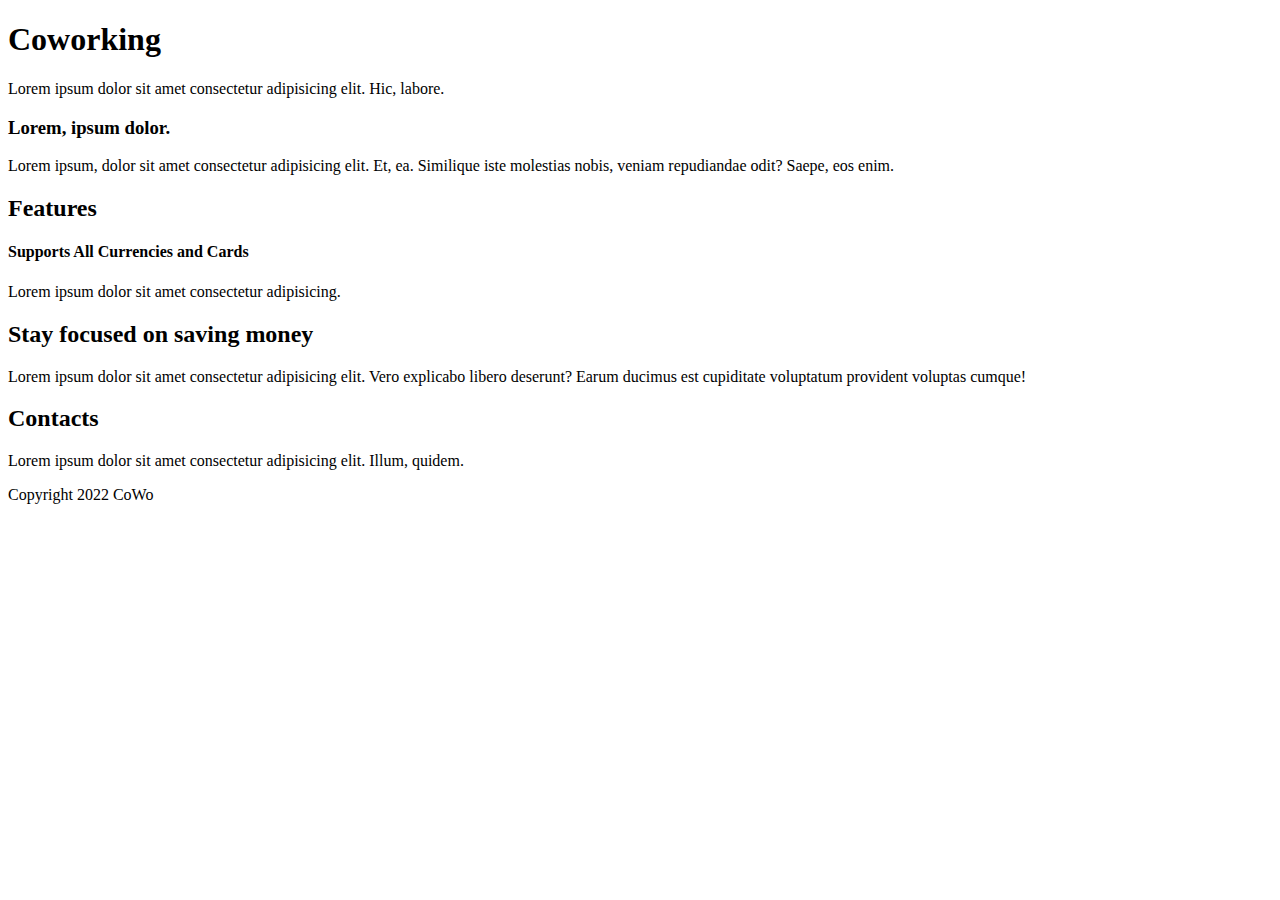
==== landing.html @ c3ff0e4e "step1of12" ====
<!DOCTYPE html>
<html lang="en">
  <head>
    <meta charset="UTF-8" />
    <meta name="viewport" content="width=device-width, initial-scale=1.0" />
    <title>Landing page</title>
  </head>
  <body>
    <h1>Coworking</h1>
    <p>Lorem ipsum dolor sit amet consectetur adipisicing elit. Hic, labore.</p>
    <h3>Lorem, ipsum dolor.</h3>
    <p>
      Lorem ipsum, dolor sit amet consectetur adipisicing elit. Et, ea.
      Similique iste molestias nobis, veniam repudiandae odit? Saepe, eos enim.
    </p>
    <h2>Features</h2>
    <h4>Supports All Currencies and Cards</h4>
    <p>Lorem ipsum dolor sit amet consectetur adipisicing.</p>
    <h2>Stay focused on saving money</h2>
    <p>
      Lorem ipsum dolor sit amet consectetur adipisicing elit. Vero explicabo
      libero deserunt? Earum ducimus est cupiditate voluptatum provident
      voluptas cumque!
    </p>
    <h2>Contacts</h2>
    <p>
      Lorem ipsum dolor sit amet consectetur adipisicing elit. Illum, quidem.
    </p>
    <p>Copyright 2022 CoWo</p>
  </body>
</html>
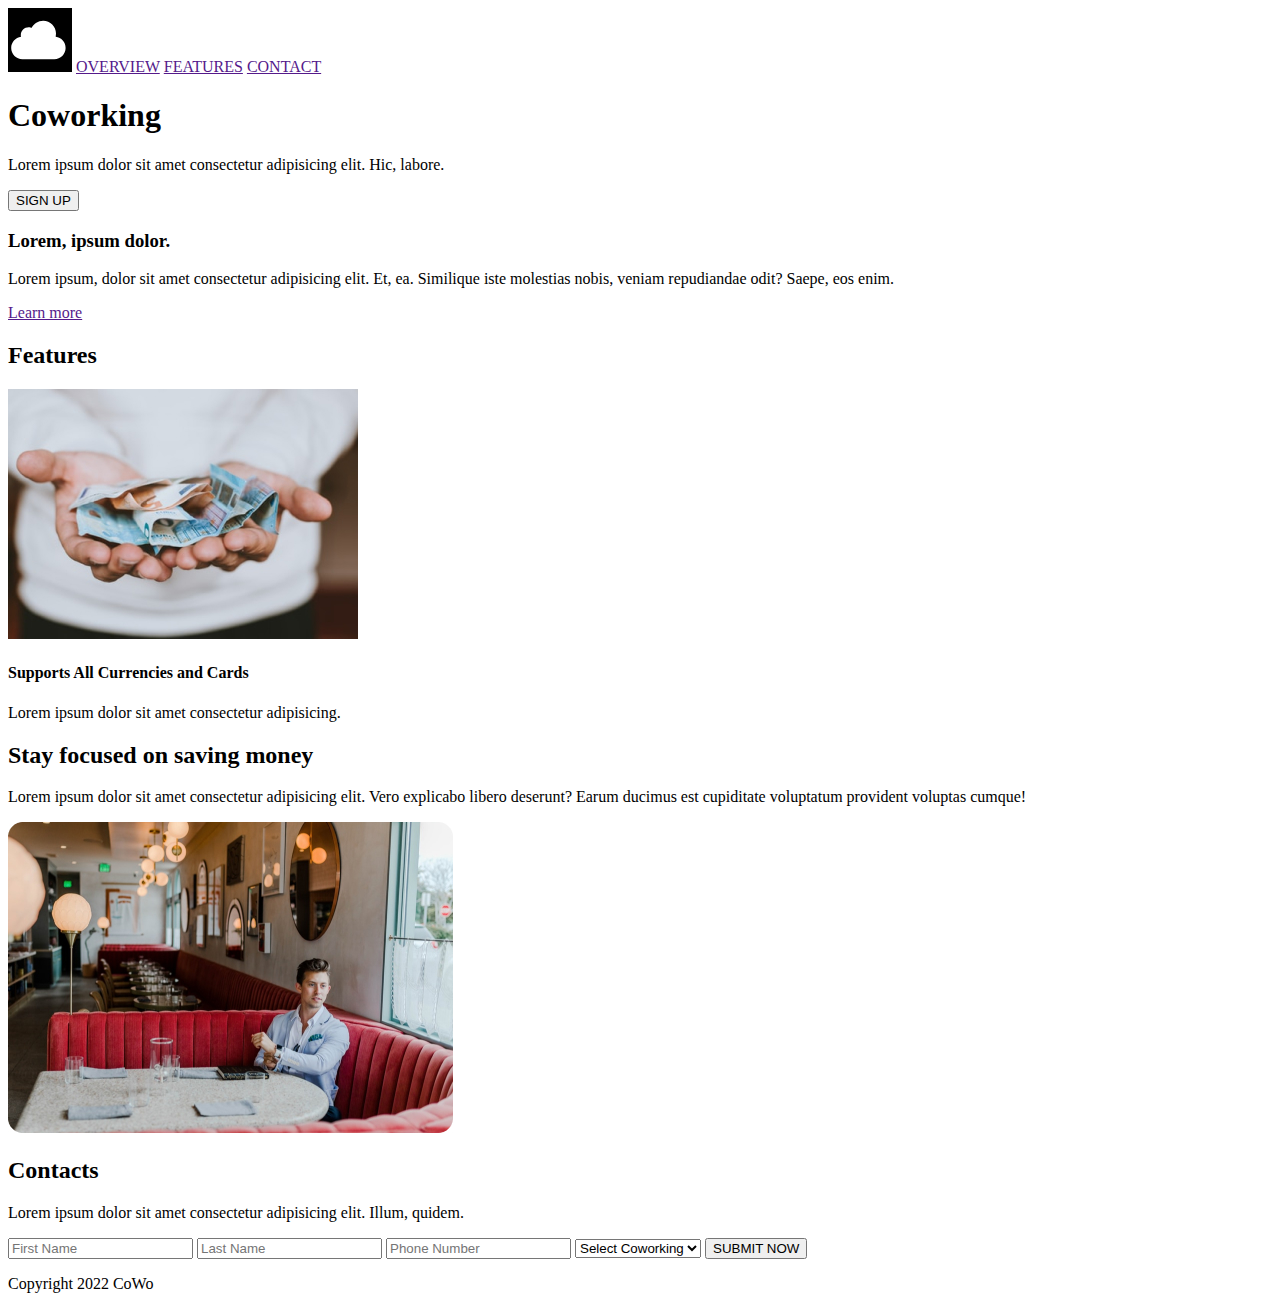
==== commit 0d4ed8df: "2of12step" ====
--- a/landing.html
+++ b/landing.html
@@ -6,26 +6,69 @@
     <title>Landing page</title>
   </head>
   <body>
-    <h1>Coworking</h1>
-    <p>Lorem ipsum dolor sit amet consectetur adipisicing elit. Hic, labore.</p>
-    <h3>Lorem, ipsum dolor.</h3>
-    <p>
-      Lorem ipsum, dolor sit amet consectetur adipisicing elit. Et, ea.
-      Similique iste molestias nobis, veniam repudiandae odit? Saepe, eos enim.
-    </p>
-    <h2>Features</h2>
-    <h4>Supports All Currencies and Cards</h4>
-    <p>Lorem ipsum dolor sit amet consectetur adipisicing.</p>
-    <h2>Stay focused on saving money</h2>
-    <p>
-      Lorem ipsum dolor sit amet consectetur adipisicing elit. Vero explicabo
-      libero deserunt? Earum ducimus est cupiditate voluptatum provident
-      voluptas cumque!
-    </p>
-    <h2>Contacts</h2>
-    <p>
-      Lorem ipsum dolor sit amet consectetur adipisicing elit. Illum, quidem.
-    </p>
-    <p>Copyright 2022 CoWo</p>
+    <header>
+      <img
+        src="img/logo_landing.svg"
+        alt="logo_landing"
+        style="background-color: black"
+      />
+      <a href="">OVERVIEW</a>
+      <a href="">FEATURES</a>
+      <a href="">CONTACT</a>
+    </header>
+    <section>
+      <h1>Coworking</h1>
+      <p>
+        Lorem ipsum dolor sit amet consectetur adipisicing elit. Hic, labore.
+      </p>
+      <button type="submit">SIGN UP</button>
+      <!-- section -->
+    </section>
+    <section>
+      <h3>Lorem, ipsum dolor.</h3>
+      <p>
+        Lorem ipsum, dolor sit amet consectetur adipisicing elit. Et, ea.
+        Similique iste molestias nobis, veniam repudiandae odit? Saepe, eos
+        enim.
+      </p>
+      <a href="">Learn more</a>
+    </section>
+    <!-- features -->
+    <section>
+      <h2>Features</h2>
+      <img src="img/features1.jpg" alt="features" />
+      <h4>Supports All Currencies and Cards</h4>
+      <p>Lorem ipsum dolor sit amet consectetur adipisicing.</p>
+    </section>
+    <!-- stay focused on saving money -->
+    <section>
+      <h2>Stay focused on saving money</h2>
+      <p>
+        Lorem ipsum dolor sit amet consectetur adipisicing elit. Vero explicabo
+        libero deserunt? Earum ducimus est cupiditate voluptatum provident
+        voluptas cumque!
+      </p>
+      <img src="img/stay.jpg" alt="stay focused on saving money" />
+    </section>
+    <!-- contacts -->
+    <section>
+      <h2>Contacts</h2>
+      <p>
+        Lorem ipsum dolor sit amet consectetur adipisicing elit. Illum, quidem.
+      </p>
+    </section>
+
+    <form action="">
+      <input type="text" placeholder="First Name" />
+      <input type="text" placeholder="Last Name" />
+      <input type="number" placeholder="Phone Number" />
+      <select name="" id="" aria-placeholder="Select Coworking">
+        <option value="">Select Coworking</option>
+      </select>
+      <button type="submit">SUBMIT NOW</button>
+    </form>
+    <footer>
+      <p>Copyright 2022 CoWo</p>
+    </footer>
   </body>
 </html>
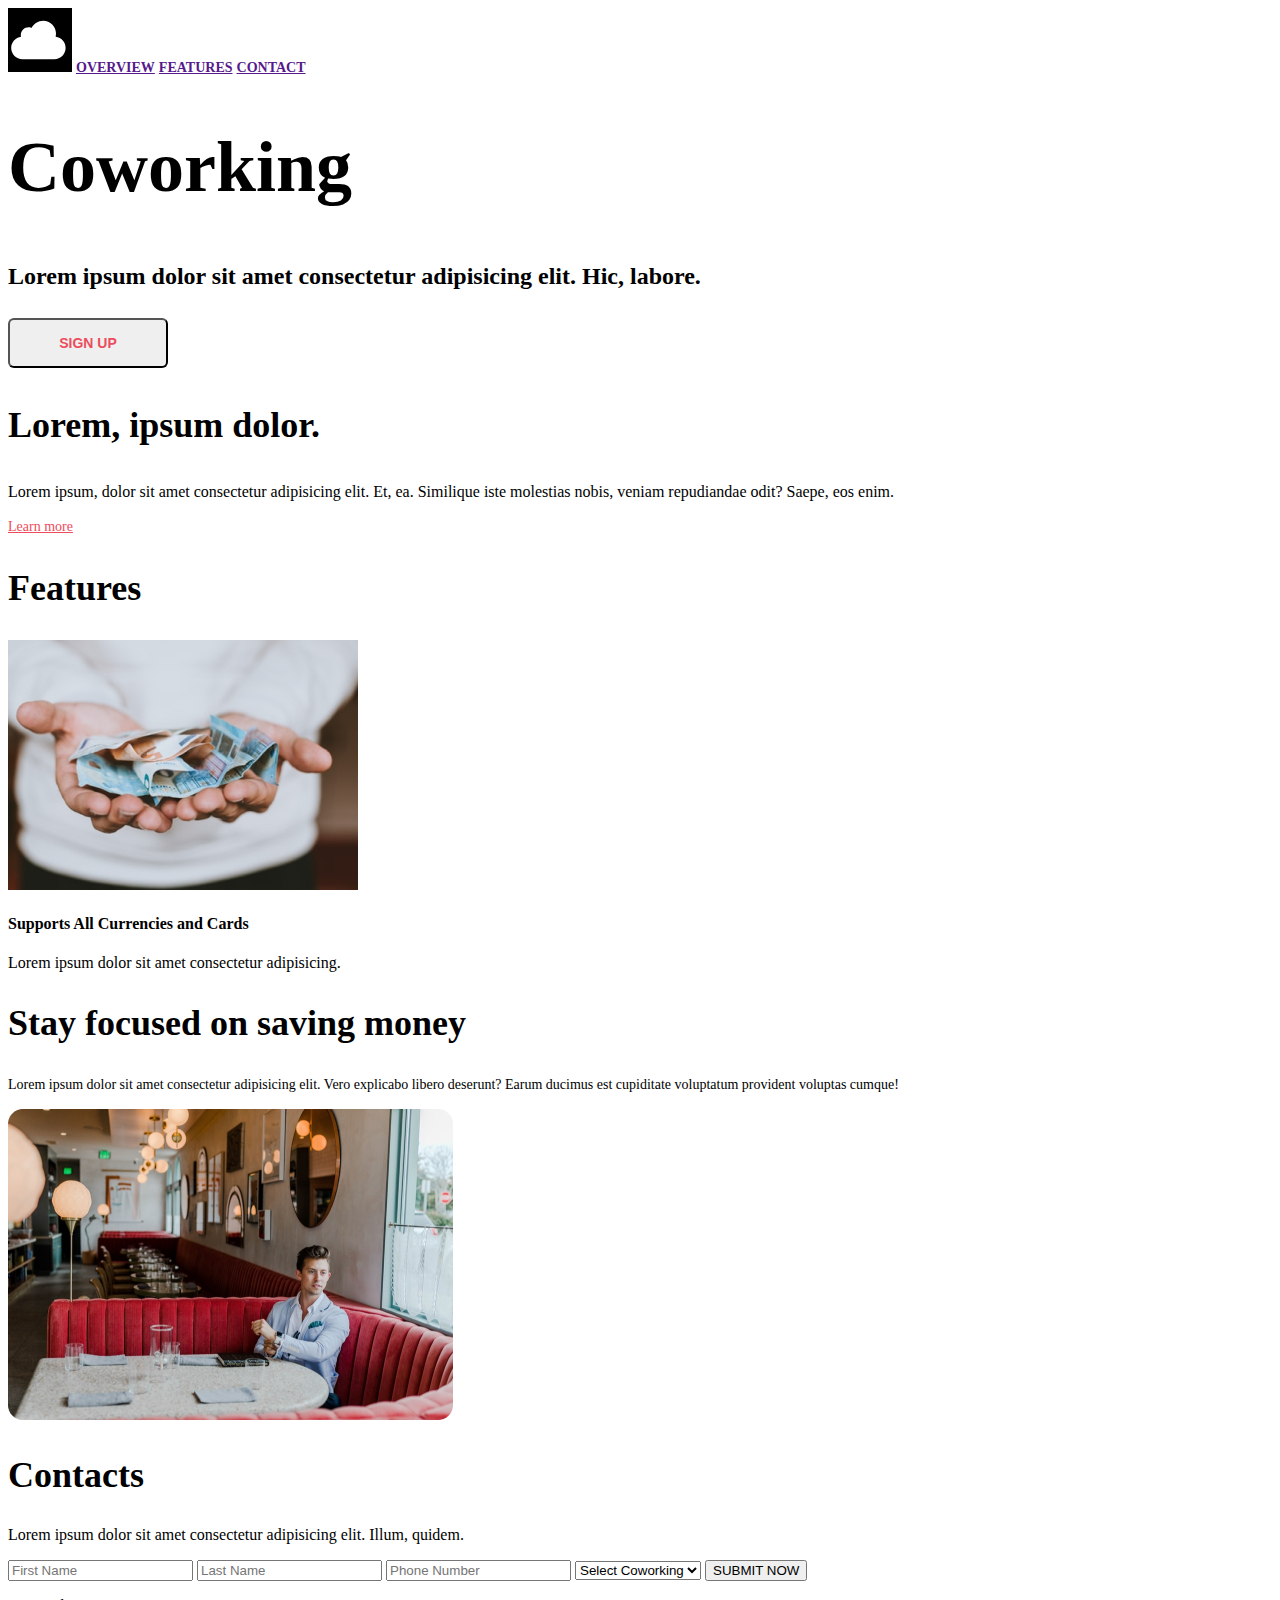
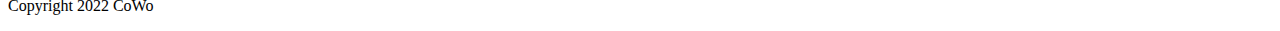
==== commit 600aa7b5: "3of12" ====
--- a/landing.html
+++ b/landing.html
@@ -4,46 +4,51 @@
     <meta charset="UTF-8" />
     <meta name="viewport" content="width=device-width, initial-scale=1.0" />
     <title>Landing page</title>
+    <link rel="stylesheet" href="style.css" />
   </head>
   <body>
-    <header>
-      <img
-        src="img/logo_landing.svg"
-        alt="logo_landing"
-        style="background-color: black"
-      />
-      <a href="">OVERVIEW</a>
-      <a href="">FEATURES</a>
-      <a href="">CONTACT</a>
-    </header>
-    <section>
-      <h1>Coworking</h1>
-      <p>
-        Lorem ipsum dolor sit amet consectetur adipisicing elit. Hic, labore.
-      </p>
-      <button type="submit">SIGN UP</button>
-      <!-- section -->
-    </section>
-    <section>
-      <h3>Lorem, ipsum dolor.</h3>
+    <div class="top">
+      <header>
+        <div class="navbar">
+          <img
+            src="img/logo_landing.svg"
+            alt="logo_landing"
+            style="background-color: black"
+          />
+          <a class="navbar__link" href="">OVERVIEW</a>
+          <a class="navbar__link" href="">FEATURES</a>
+          <a class="navbar__link" href="">CONTACT</a>
+        </div>
+      </header>
+      <section>
+        <h1 class="top__title">Coworking</h1>
+        <p class="top__text">
+          Lorem ipsum dolor sit amet consectetur adipisicing elit. Hic, labore.
+        </p>
+        <button class="top__button" type="submit">SIGN UP</button>
+        <!-- section -->
+      </section>
+    </div>
+    <section class="video-section">
+      <h3 class="section__heading">Lorem, ipsum dolor.</h3>
       <p>
         Lorem ipsum, dolor sit amet consectetur adipisicing elit. Et, ea.
         Similique iste molestias nobis, veniam repudiandae odit? Saepe, eos
         enim.
       </p>
-      <a href="">Learn more</a>
+      <a href="" class="video-section__link">Learn more</a>
     </section>
     <!-- features -->
-    <section>
-      <h2>Features</h2>
+    <section class="features">
+      <h2 class="section__heading">Features</h2>
       <img src="img/features1.jpg" alt="features" />
       <h4>Supports All Currencies and Cards</h4>
       <p>Lorem ipsum dolor sit amet consectetur adipisicing.</p>
     </section>
     <!-- stay focused on saving money -->
-    <section>
-      <h2>Stay focused on saving money</h2>
-      <p>
+    <section class="app-download">
+      <h2 class="section__heading">Stay focused on saving money</h2>
+      <p class="app-download__text">
         Lorem ipsum dolor sit amet consectetur adipisicing elit. Vero explicabo
         libero deserunt? Earum ducimus est cupiditate voluptatum provident
         voluptas cumque!
@@ -51,8 +56,8 @@
       <img src="img/stay.jpg" alt="stay focused on saving money" />
     </section>
     <!-- contacts -->
-    <section>
-      <h2>Contacts</h2>
+    <section class="contact">
+      <h2 class="section__heading">Contacts</h2>
       <p>
         Lorem ipsum dolor sit amet consectetur adipisicing elit. Illum, quidem.
       </p>
@@ -67,7 +72,7 @@
       </select>
       <button type="submit">SUBMIT NOW</button>
     </form>
-    <footer>
+    <footer class="footer">
       <p>Copyright 2022 CoWo</p>
     </footer>
   </body>
--- a/style.css
+++ b/style.css
@@ -0,0 +1,62 @@
+/* 
+
+
+
+ 
+В данном задании больше стилизовать другие элементы не нужно, так как данная работа является достаточно однотонной и лучше сразу привыкать копировать стили из макета. Как работать с макетом, вы узнаете на 5-м занятии.
+Проверьте работу файлов HTML в браузере Google Chrome: зайдите в папку на вашем компьютере и нажмите два раза на HTML-файл, чтобы просмотреть его в браузере.
+
+*/
+
+/* Ссылкам OVERVIEW FEATURES CONTACT: */
+.navbar__link {
+  font-weight: bold;
+  font-size: 14px;
+  line-height: 17px;
+}
+
+/* Заголовку h1 с текстом Coworking (из ДЗ к уроку 1): */
+.top__title {
+  font-weight: bold;
+  font-size: 72px;
+  line-height: 86px;
+}
+
+/* Параграфу p с произвольным текстом из 10 элементов: */
+.top__text {
+  font-weight: 600;
+  font-size: 24px;
+  line-height: 150%;
+}
+
+/* Кнопке Sign Up: */
+.top__button {
+  border-radius: 6px;
+  width: 160px;
+  height: 50px;
+  font-weight: 600;
+  font-size: 14px;
+  line-height: 17px;
+  color: #ed4c5c;
+}
+
+/* Всем заголовкам h2, h3: */
+.section__heading {
+  font-weight: 600;
+  font-size: 36px;
+  line-height: 43px;
+  color: #000000;
+}
+
+/* Параграфу p с произвольным текстом из 20 элементов (lorem20): */
+.app-download__text {
+  font-size: 14px;
+  line-height: 140%;
+}
+
+/* Ссылкe Learn More: */
+.video-section__link {
+  font-size: 14px;
+  line-height: 140%;
+  color: #ed4c5c;
+}
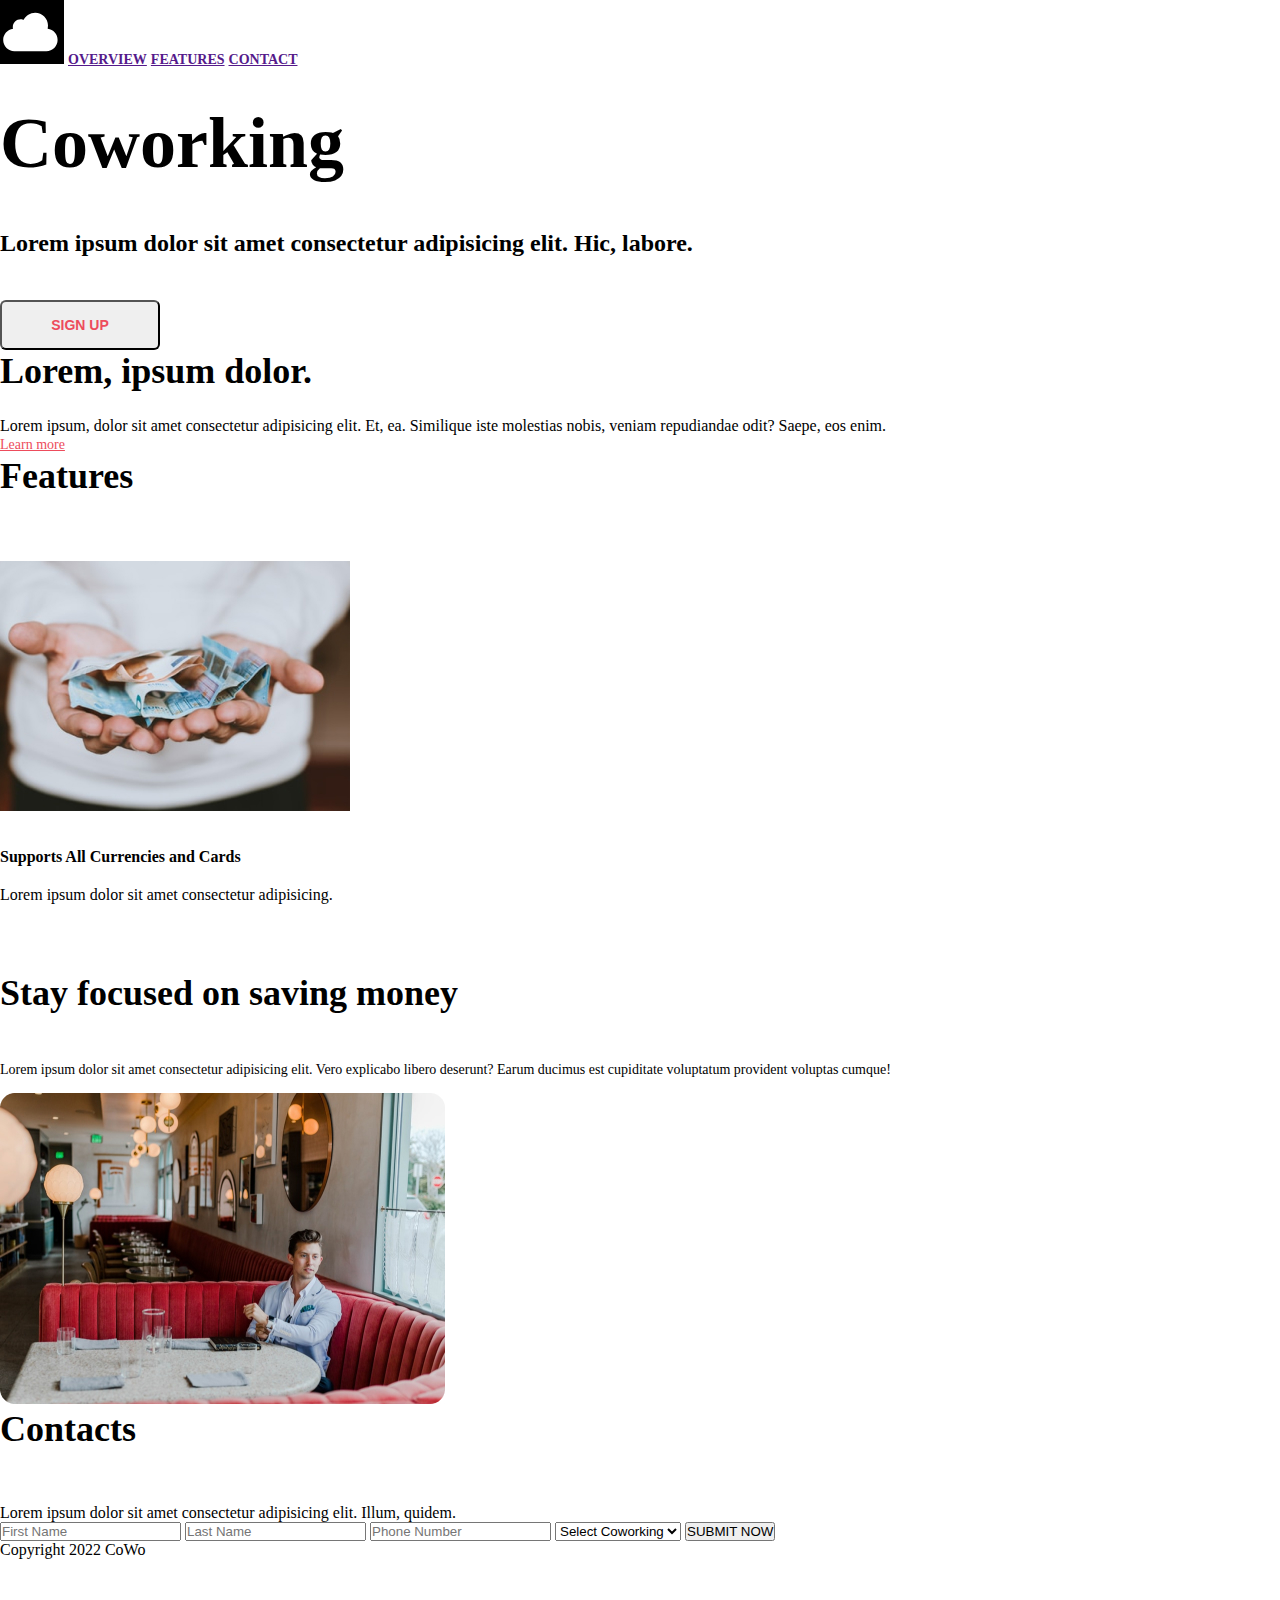
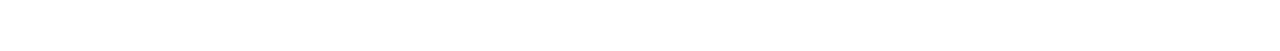
==== commit a20524a6: "4of12step" ====
--- a/landing.html
+++ b/landing.html
@@ -8,7 +8,7 @@
   </head>
   <body>
     <div class="top">
-      <header>
+      <header class="header">
         <div class="navbar">
           <img
             src="img/logo_landing.svg"
@@ -30,7 +30,7 @@
       </section>
     </div>
     <section class="video-section">
-      <h3 class="section__heading">Lorem, ipsum dolor.</h3>
+      <h3 class="section__heading three_words">Lorem, ipsum dolor.</h3>
       <p>
         Lorem ipsum, dolor sit amet consectetur adipisicing elit. Et, ea.
         Similique iste molestias nobis, veniam repudiandae odit? Saepe, eos
@@ -40,14 +40,16 @@
     </section>
     <!-- features -->
     <section class="features">
-      <h2 class="section__heading">Features</h2>
+      <h2 class="section__heading features">Features</h2>
       <img src="img/features1.jpg" alt="features" />
-      <h4>Supports All Currencies and Cards</h4>
-      <p>Lorem ipsum dolor sit amet consectetur adipisicing.</p>
+      <h4 class="support">Supports All Currencies and Cards</h4>
+      <p class="p7words">Lorem ipsum dolor sit amet consectetur adipisicing.</p>
     </section>
     <!-- stay focused on saving money -->
     <section class="app-download">
-      <h2 class="section__heading">Stay focused on saving money</h2>
+      <h2 class="section__heading stay_focused">
+        Stay focused on saving money
+      </h2>
       <p class="app-download__text">
         Lorem ipsum dolor sit amet consectetur adipisicing elit. Vero explicabo
         libero deserunt? Earum ducimus est cupiditate voluptatum provident
@@ -57,7 +59,7 @@
     </section>
     <!-- contacts -->
     <section class="contact">
-      <h2 class="section__heading">Contacts</h2>
+      <h2 class="section__heading contacts">Contacts</h2>
       <p>
         Lorem ipsum dolor sit amet consectetur adipisicing elit. Illum, quidem.
       </p>
--- a/style.css
+++ b/style.css
@@ -1,12 +1,17 @@
-/* 
+/* Первой строкой в файле style.css необходимо добавить обнуление стилей:
+ margin: 0;
+ padding: 0; */
+* {
+  margin: 0;
+  padding: 0;
+}
 
-
-
- 
-В данном задании больше стилизовать другие элементы не нужно, так как данная работа является достаточно однотонной и лучше сразу привыкать копировать стили из макета. Как работать с макетом, вы узнаете на 5-м занятии.
-Проверьте работу файлов HTML в браузере Google Chrome: зайдите в папку на вашем компьютере и нажмите два раза на HTML-файл, чтобы просмотреть его в браузере.
-
-*/
+/* Для тега 
+<header></header>
+ задать высоту 100px. */
+.header {
+  height: 100px;
+}
 
 /* Ссылкам OVERVIEW FEATURES CONTACT: */
 .navbar__link {
@@ -16,17 +21,26 @@
 }
 
 /* Заголовку h1 с текстом Coworking (из ДЗ к уроку 1): */
+/* Заголовок 
+<h1>
+ с текстом Coworking:
+ Отступ снизу 39px. */
 .top__title {
   font-weight: bold;
   font-size: 72px;
   line-height: 86px;
+  padding-bottom: 39px;
 }
 
 /* Параграфу p с произвольным текстом из 10 элементов: */
+/* <p></p>
+ под заголовком:
+ Отступ снизу 39px. */
 .top__text {
   font-weight: 600;
   font-size: 24px;
   line-height: 150%;
+  padding-bottom: 39px;
 }
 
 /* Кнопке Sign Up: */
@@ -41,6 +55,12 @@
 }
 
 /* Всем заголовкам h2, h3: */
+/* <h3></h3>
+ с произвольным текстом из 3 элементов (lorem3):
+ Отступ снизу 24px. */
+.three_words {
+  margin-bottom: 24px;
+}
 .section__heading {
   font-weight: 600;
   font-size: 36px;
@@ -49,9 +69,22 @@
 }
 
 /* Параграфу p с произвольным текстом из 20 элементов (lorem20): */
+/* Параграф 
+<p></p>
+ с произвольным текстом из 20 элементов (lorem20):
+ Отступ снизу 14px. */
 .app-download__text {
   font-size: 14px;
   line-height: 140%;
+  padding-bottom: 14px;
+}
+
+/* Заголовок 
+<h2></h2>
+ с текстом Features:
+ Отступ снизу 63px. */
+.features {
+  padding-bottom: 63px;
 }
 
 /* Ссылкe Learn More: */
@@ -60,3 +93,45 @@
   line-height: 140%;
   color: #ed4c5c;
 }
+
+/* 
+Заголовок 
+<h4></h4>
+ с текстом Supports All Currencies and Cards:
+ Отступ сверху 33px.
+ Отступ снизу 20px. */
+.support {
+  padding-top: 33px;
+  padding-bottom: 20px;
+}
+
+/* <p></p>
+ с произвольным текстом из 7 элементов (lorem7):
+ Отступ снизу 5px. */
+.p7words {
+  padding-bottom: 5px;
+}
+
+/* Заголовок 
+<h2></h2>
+ с текстом Stay focused on saving money:
+ Отступ снизу 45px */
+.stay_focused {
+  padding-bottom: 45px;
+}
+
+/* Заголовок 
+<h2></h2>
+ с текстом Contacts:
+ Отступ снизу 53px.
+Тегу  */
+.contacts {
+  padding-bottom: 53px;
+}
+/* 
+<footer>
+ задать высоту 110px. */
+
+.footer {
+  height: 110px;
+}
